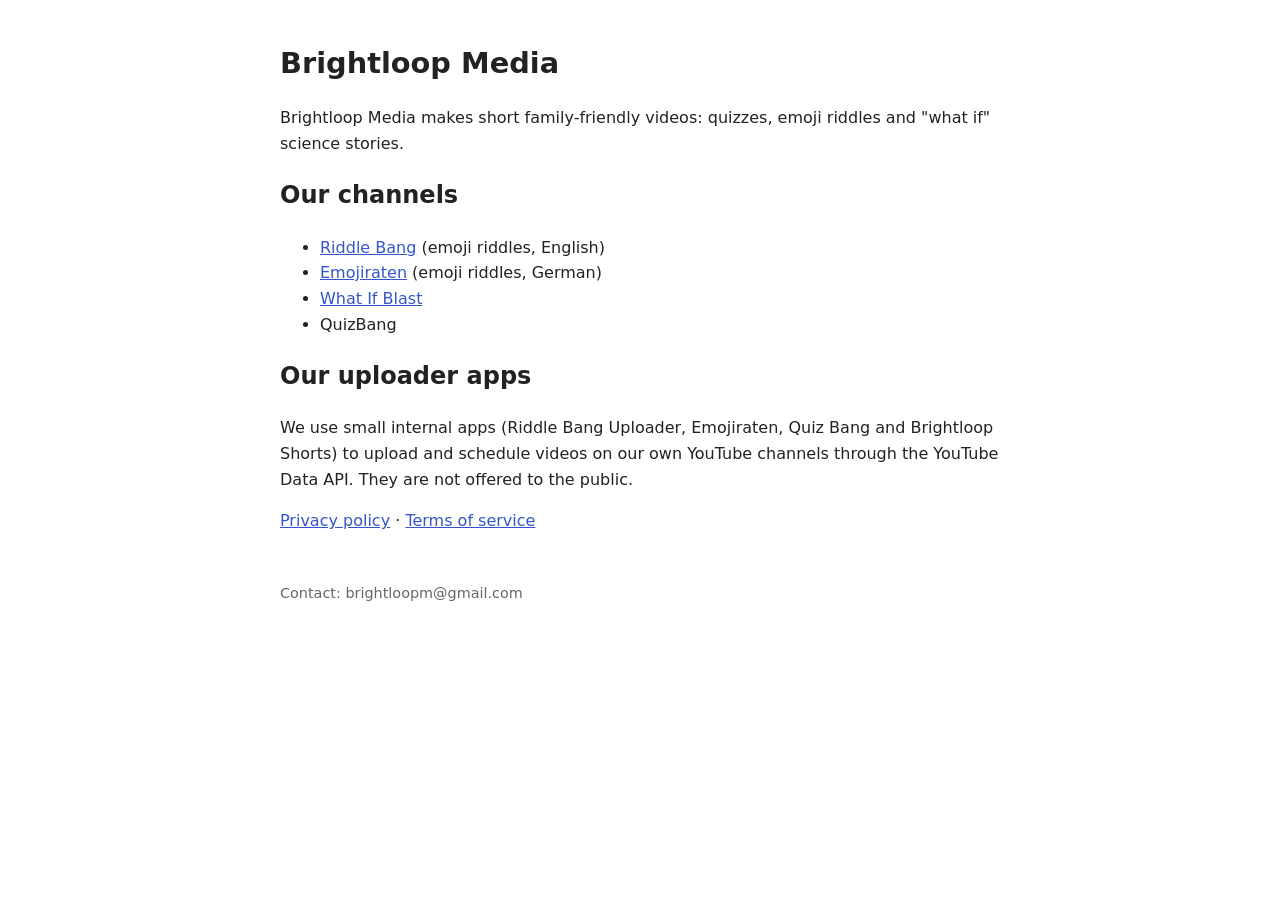
==== index.html @ c3623bab "Add files via upload" ====
<!doctype html><html lang="en"><head><meta charset="utf-8"><meta name="viewport" content="width=device-width,initial-scale=1"><title>Brightloop Media</title><link rel="stylesheet" href="style.css"></head><body>
<h1>Brightloop Media</h1>
<p>Brightloop Media makes short family-friendly videos: quizzes, emoji riddles and "what if" science stories.</p>
<h2>Our channels</h2>
<ul>
<li><a href="https://www.youtube.com/@RiddleBang">Riddle Bang</a> (emoji riddles, English)</li>
<li><a href="https://www.youtube.com/@Emojiraten">Emojiraten</a> (emoji riddles, German)</li>
<li><a href="https://www.youtube.com/@WhatIfBlast">What If Blast</a></li>
<li>QuizBang</li>
</ul>
<h2>Our uploader apps</h2>
<p>We use small internal apps (Riddle Bang Uploader, Emojiraten, Quiz Bang and Brightloop Shorts) to upload and schedule videos on our own YouTube channels through the YouTube Data API. They are not offered to the public.</p>
<p><a href="privacy.html">Privacy policy</a> · <a href="terms.html">Terms of service</a></p>
<footer>Contact: brightloopm@gmail.com</footer></body></html>
---- style.css ----
body{font-family:system-ui,-apple-system,sans-serif;max-width:720px;margin:40px auto;padding:0 16px;line-height:1.6;color:#222;background:#fff}
h1{font-size:1.8em}a{color:#3355cc}footer{margin-top:48px;font-size:.9em;color:#666}
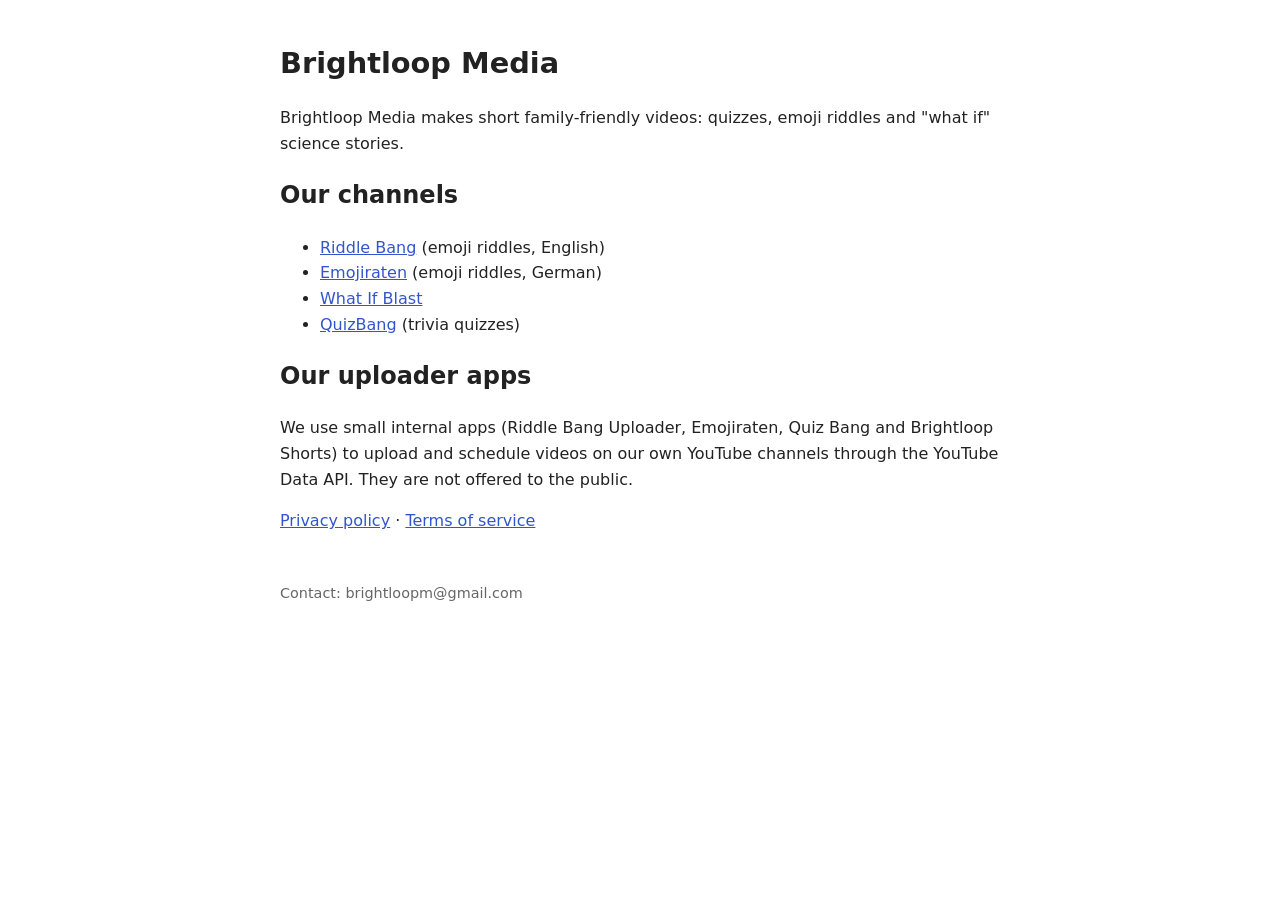
==== commit 911b8217: "Add files via upload" ====
--- a/index.html
+++ b/index.html
@@ -6,7 +6,7 @@
 <li><a href="https://www.youtube.com/@RiddleBang">Riddle Bang</a> (emoji riddles, English)</li>
 <li><a href="https://www.youtube.com/@Emojiraten">Emojiraten</a> (emoji riddles, German)</li>
 <li><a href="https://www.youtube.com/@WhatIfBlast">What If Blast</a></li>
-<li>QuizBang</li>
+<li><a href="https://www.youtube.com/@PlayQuizBang">QuizBang</a> (trivia quizzes)</li>
 </ul>
 <h2>Our uploader apps</h2>
 <p>We use small internal apps (Riddle Bang Uploader, Emojiraten, Quiz Bang and Brightloop Shorts) to upload and schedule videos on our own YouTube channels through the YouTube Data API. They are not offered to the public.</p>
